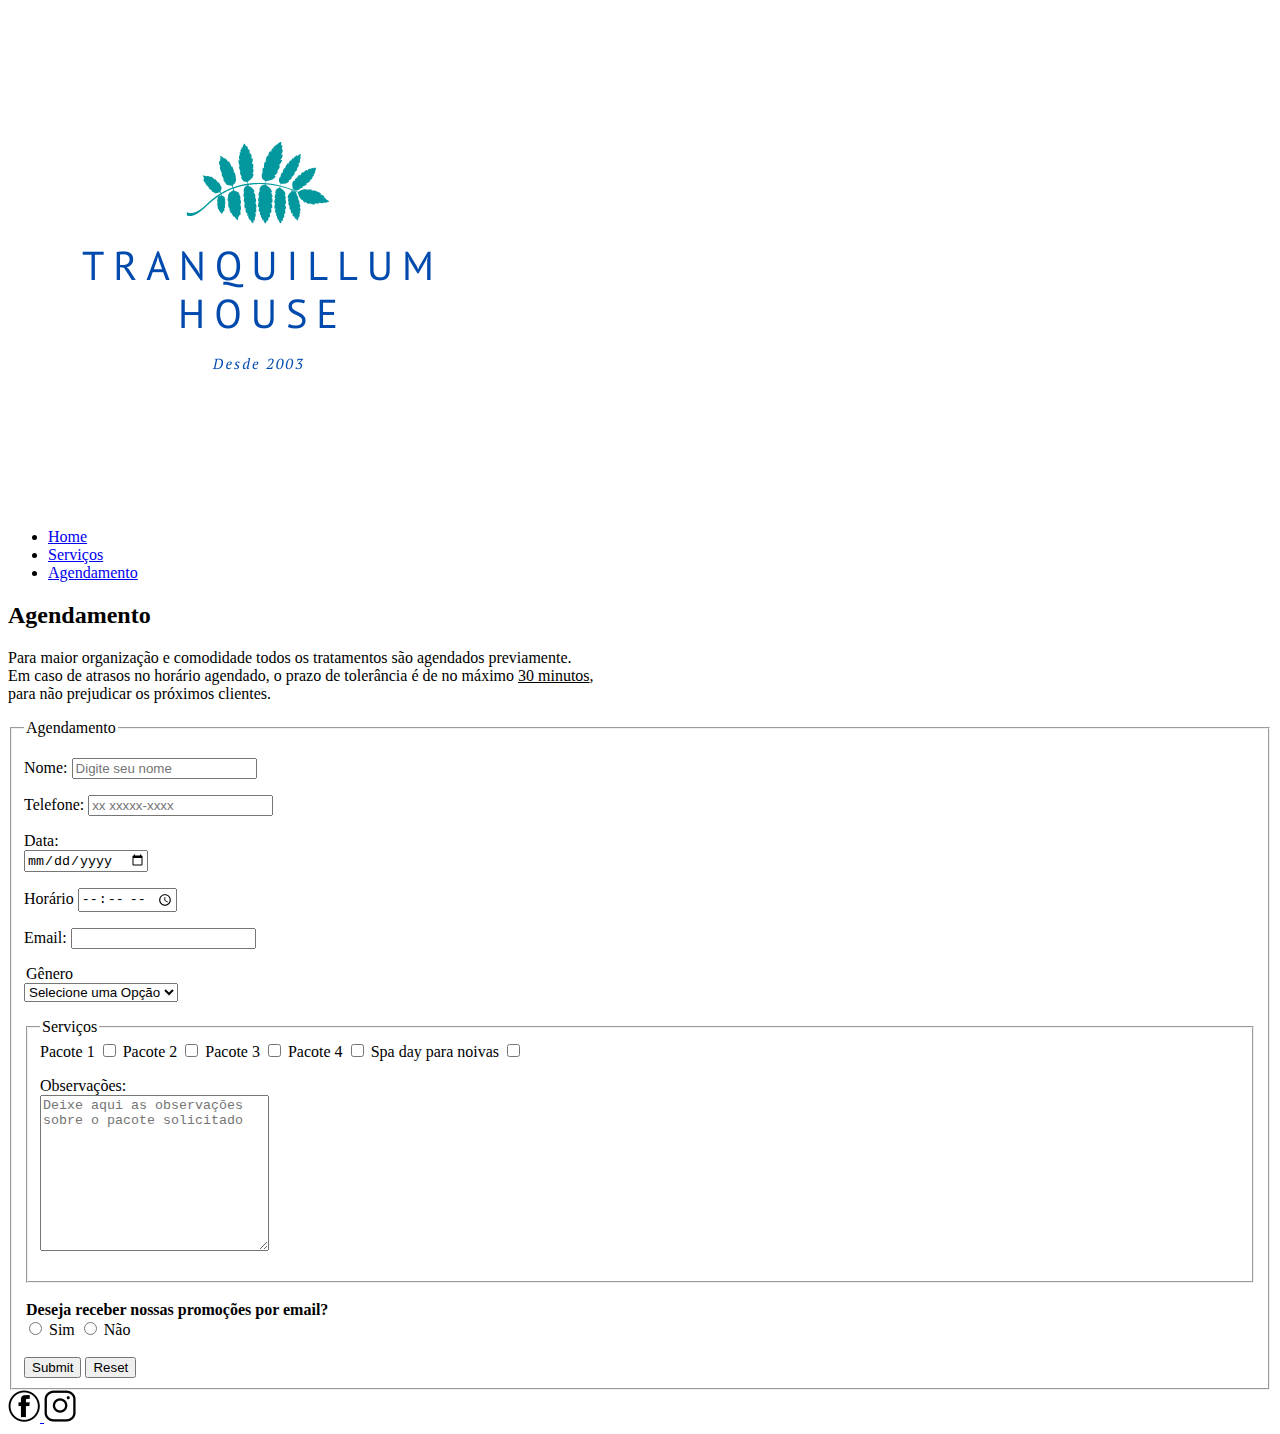
==== agendamento.html @ 36f94be0 "primeiro commit" ====
<!DOCTYPE html>
<html lang="pt-br">

<head>
    <meta charset="UTF-8">
    <meta http-equiv="X-UA-Compatible" content="IE=edge">
    <meta name="viewport" content="width=device-width, initial-scale=1.0">
    <title>Tranquillum House</title>
</head>

<body>
    <header>
        <img src="img/Azul Lótus Massagem Logotipo (1).png" alt="">
        <nav>
            <ul>
                <li> <a href="index.html">Home</a></li>
                <li><a href="servicos.html">Serviços</a></li>
                <li><a href="agendamento.html">Agendamento</a></li>
            </ul>
        </nav>
    </header>
    <section>
        <h2>Agendamento</h2>
        <p>
            Para maior organização e comodidade todos os tratamentos são agendados
            previamente.
            <br>
            Em caso de atrasos no horário agendado, o prazo de tolerância é de no
            máximo <u>30 minutos</u>,<br> para não prejudicar os próximos clientes.

        </p>
    </section>
    <!-- Formulario de agendamento -->
    <form>
        <fieldset>
            <legend>Agendamento</legend>
            <p>
                <label for="nome">
                    Nome:
                </label>
                <input type="text" id="name" placeholder="Digite seu nome">
            </p>
            <p>
                <label for="telefone">
                    Telefone:
                </label>
                <input type="number" id="telefone" placeholder="xx xxxxx-xxxx">
            </p>
            <p>
                <label for="data">
                    Data:
                </label>
                <br>
                <input type="date" id="dataNascimento">
            </p>
            <p>
                <label for="hora">
                    Horário
                </label>
                <input type="time">
            </p>
            <p>
                <label for="email">
                    Email:
                </label>
                <input type="email">
            </p>
            <p>
                <legend>Gênero</legend>
                <select name="estadoCivil">
                    <option selected disabled value="">Selecione uma Opção</option>
                    <option id="f" name="f" value="feminino">Feminino</option>
                    <option id="m" name="m" value="masculino">Masculino</option>
                    <option id="outro" name="outro" value="outro">Outro</option>
                    <option id="naoInf" name="naoInfo" value="naoInformado">Prefiro não informar</option>
                </select>
            </p>
            <fieldset>
                <legend>Serviços</legend>
                <label for="pacote1">
                    Pacote 1
                </label>
                <input type="checkbox" id="pacote1">
                <label for="pacote2">
                    Pacote 2
                </label>
                <input type="checkbox" id="pacote2">

                <label for="pacote3">
                    Pacote 3
                </label>
                <input type="checkbox" id="pacote3">
                <label for="pacote4">
                    Pacote 4
                </label>
                <input type="checkbox" id="pacote4">

                <label for="pacote5">
                    Spa day para noivas
                </label>
                <input type="checkbox" id="pacote5">
                <p>
                    <label for="msg">
                        Observações:
                    </label>
                    <br>
                    <textarea name="msg" id="msg" cols="26" rows="10"
                        placeholder="Deixe aqui as observações sobre o pacote solicitado  "></textarea>
                </p>
            </fieldset>
            <br>
            <legend><b>Deseja receber nossas promoções por email?</b></legend>
            <input type="radio" name="opcoes" id="sim" value="sim"> Sim
            <input type="radio" name="opcoes" id="nao" value="nao"> Não

            <br>
            <br>
            <input type="submit">
            <input type="reset">
        </fieldset>
    </form>
    <!-- Aqui sao os icones das redes sociais  -->
    <footer>
        <a href="#">
            <img src="img/fb_icon-icons.com_65434 (1).png" alt="">
        </a>
        <a href="#">
            <img src="img/instagram_f_icon-icons.com_65485 (1).png" alt="">
        </a>
    </footer>
</body>

</html>
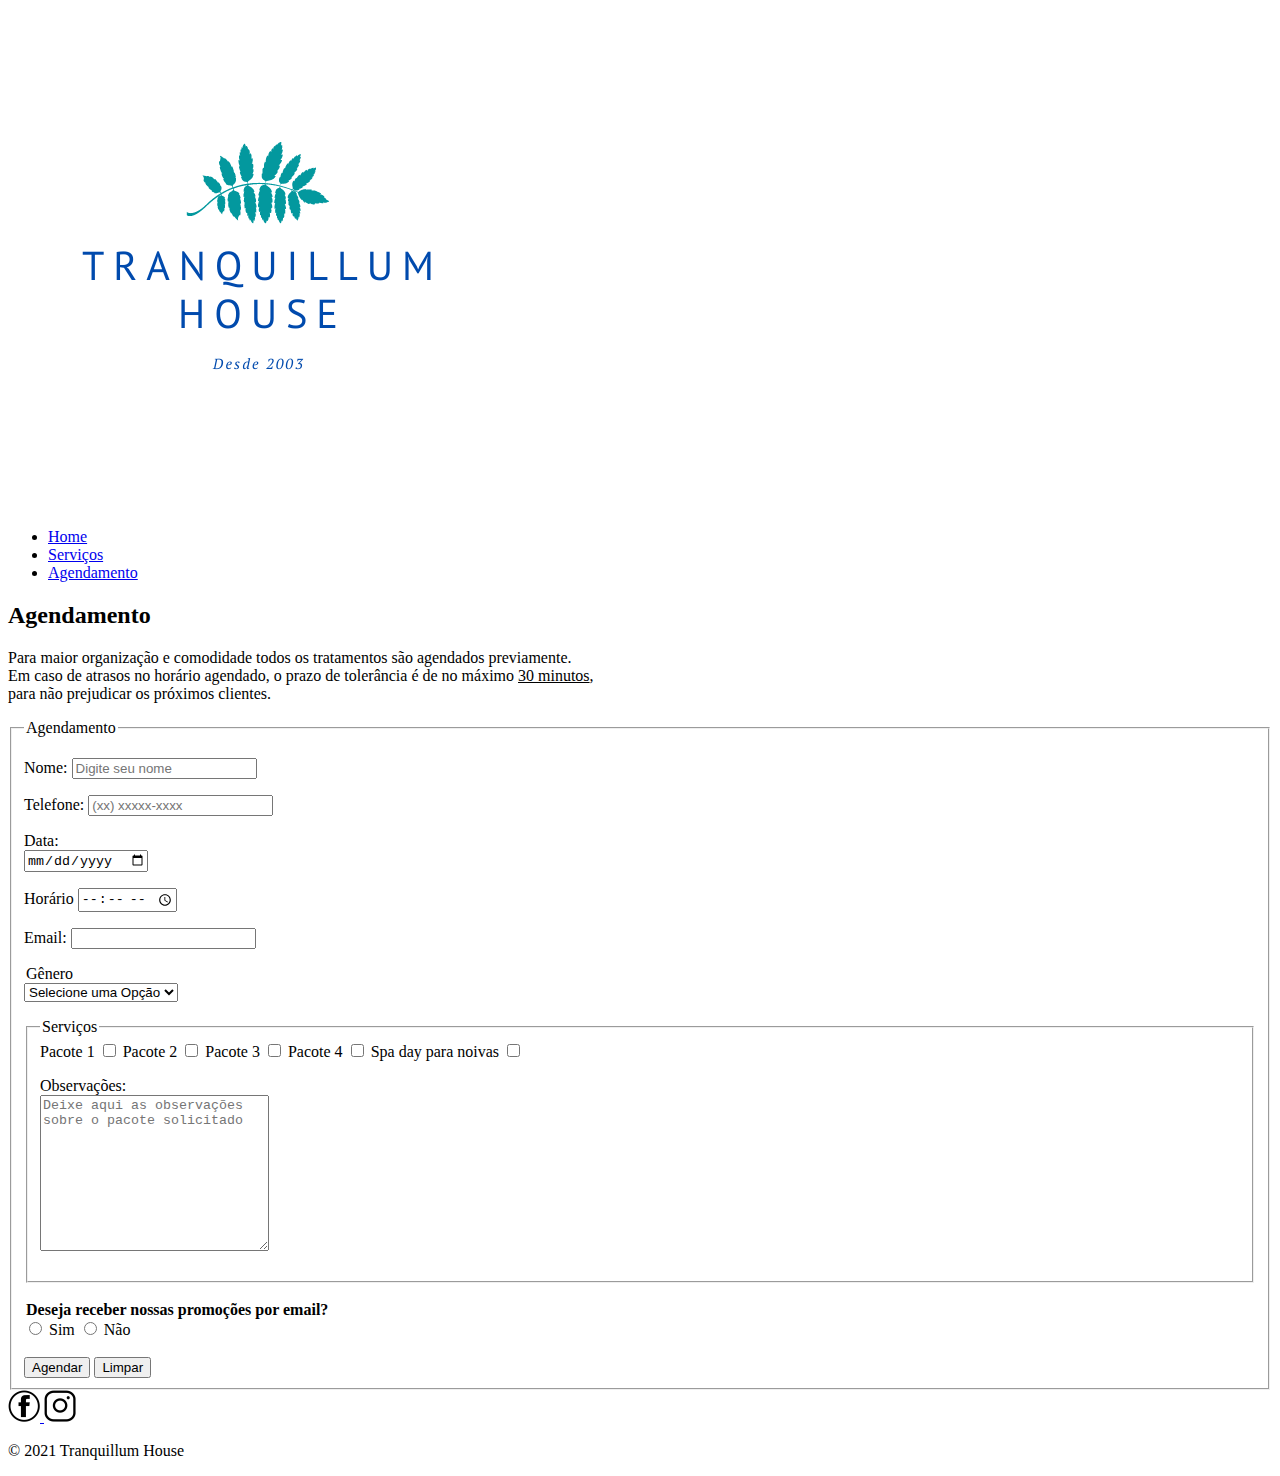
==== commit d99d029c: "Adicao de comentarios" ====
--- a/agendamento.html
+++ b/agendamento.html
@@ -10,8 +10,10 @@
 
 <body>
     <header>
-        <img src="img/Azul Lótus Massagem Logotipo (1).png" alt="">
+        <!-- Logo -->
+        <img src="img/Azul Lótus Massagem Logotipo (1).png" alt="logo">
         <nav>
+            <!-- aqui esta o menu de navegacao -->
             <ul>
                 <li> <a href="index.html">Home</a></li>
                 <li><a href="servicos.html">Serviços</a></li>
@@ -35,30 +37,35 @@
         <fieldset>
             <legend>Agendamento</legend>
             <p>
+                <!-- Caixa para o nome -->
                 <label for="nome">
                     Nome:
                 </label>
                 <input type="text" id="name" placeholder="Digite seu nome">
             </p>
             <p>
+                <!-- Caixa para o telefone -->
                 <label for="telefone">
                     Telefone:
                 </label>
-                <input type="number" id="telefone" placeholder="xx xxxxx-xxxx">
+                <input type="number" id="telefone" placeholder="(xx) xxxxx-xxxx">
             </p>
             <p>
+                <!-- Caixa para a data  -->
                 <label for="data">
                     Data:
                 </label>
                 <br>
                 <input type="date" id="dataNascimento">
             </p>
+            <!-- Caixa para o horario -->
             <p>
                 <label for="hora">
                     Horário
                 </label>
                 <input type="time">
             </p>
+            <!-- Caixa para o email -->
             <p>
                 <label for="email">
                     Email:
@@ -66,16 +73,18 @@
                 <input type="email">
             </p>
             <p>
+                <!-- Select para escolher o genero -->
                 <legend>Gênero</legend>
-                <select name="estadoCivil">
+                <select name="genero">
                     <option selected disabled value="">Selecione uma Opção</option>
-                    <option id="f" name="f" value="feminino">Feminino</option>
-                    <option id="m" name="m" value="masculino">Masculino</option>
-                    <option id="outro" name="outro" value="outro">Outro</option>
-                    <option id="naoInf" name="naoInfo" value="naoInformado">Prefiro não informar</option>
+                    <option id="f" name="genero" value="feminino">Feminino</option>
+                    <option id="m" name="genero" value="masculino">Masculino</option>
+                    <option id="outro" name="genero" value="outro">Outro</option>
+                    <option id="naoInf" name="genero" value="naoInformado">Prefiro não informar</option>
                 </select>
             </p>
             <fieldset>
+                <!-- Checkbox para escolher o pacote -->
                 <legend>Serviços</legend>
                 <label for="pacote1">
                     Pacote 1
@@ -104,29 +113,32 @@
                         Observações:
                     </label>
                     <br>
+                    <!-- Observacao -->
                     <textarea name="msg" id="msg" cols="26" rows="10"
                         placeholder="Deixe aqui as observações sobre o pacote solicitado  "></textarea>
                 </p>
             </fieldset>
             <br>
+            <!-- Autorização de envio promocionais -->
             <legend><b>Deseja receber nossas promoções por email?</b></legend>
             <input type="radio" name="opcoes" id="sim" value="sim"> Sim
             <input type="radio" name="opcoes" id="nao" value="nao"> Não
-
+            <!-- Botoes de limpar e agendar -->
             <br>
             <br>
-            <input type="submit">
-            <input type="reset">
+            <input type="submit" value="Agendar">
+            <input type="reset" value="Limpar">
         </fieldset>
     </form>
     <!-- Aqui sao os icones das redes sociais  -->
     <footer>
         <a href="#">
-            <img src="img/fb_icon-icons.com_65434 (1).png" alt="">
+            <img src="img/fb_icon-icons.com_65434 (1).png" alt="icone do facebook">
         </a>
         <a href="#">
-            <img src="img/instagram_f_icon-icons.com_65485 (1).png" alt="">
+            <img src="img/instagram_f_icon-icons.com_65485 (1).png" alt="icone do instagram">
         </a>
+        <p>&copy 2021 Tranquillum House</p>
     </footer>
 </body>
 
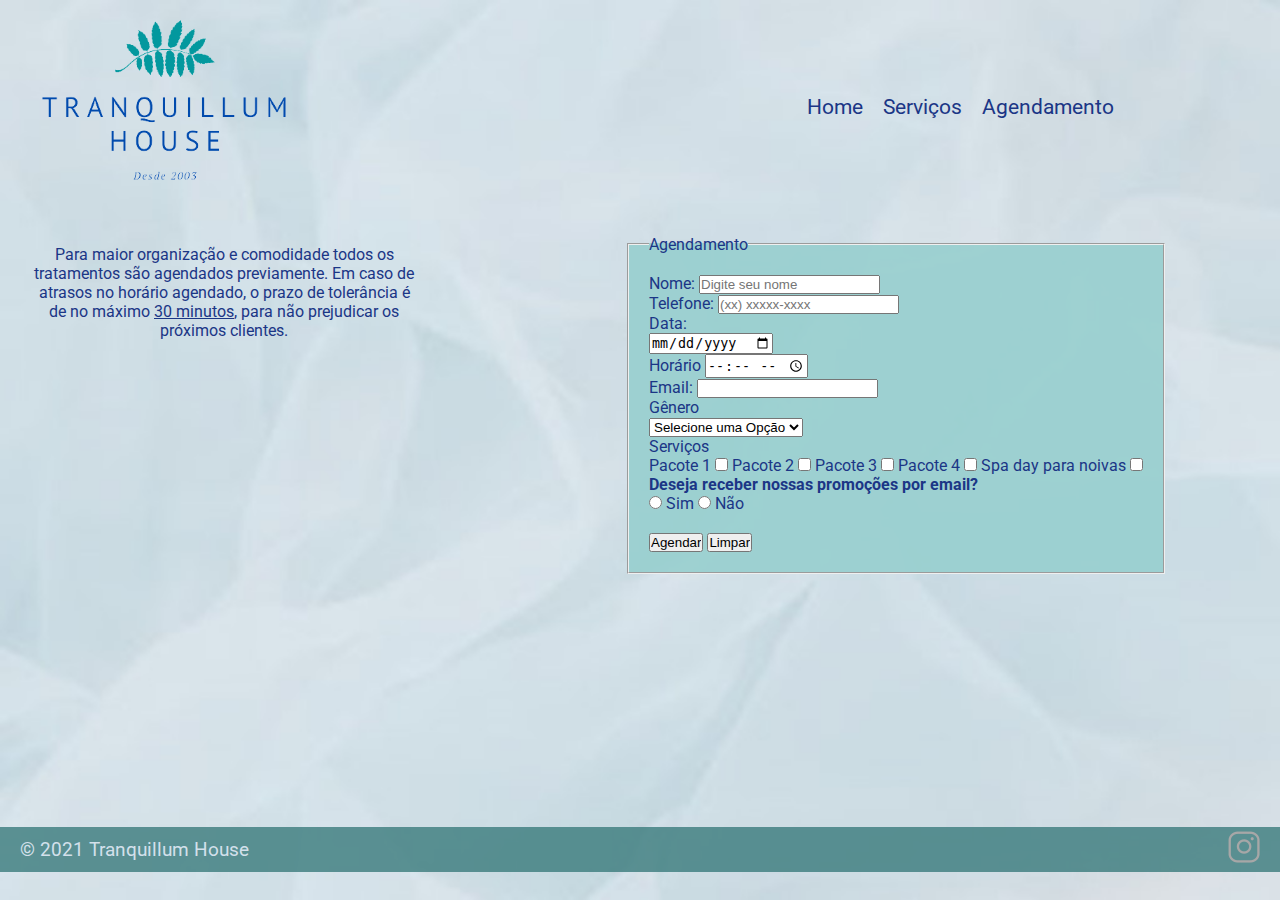
==== commit b2cdb6e7: "Estilização e responsividade das pags serviços e agendamento" ====
--- a/agendamento.html
+++ b/agendamento.html
@@ -5,140 +5,139 @@
     <meta charset="UTF-8">
     <meta http-equiv="X-UA-Compatible" content="IE=edge">
     <meta name="viewport" content="width=device-width, initial-scale=1.0">
+    <link rel="stylesheet" href="css/style2.css">
     <title>Tranquillum House</title>
 </head>
 
 <body>
-    <header>
-        <!-- Logo -->
-        <img src="img/Azul Lótus Massagem Logotipo (1).png" alt="logo">
+    <div class="header-nav">
+        <header>
+            <!-- logo -->
+            <img src="img/300px-removebg-preview.png" alt="logo">
+        </header>
         <nav>
-            <!-- aqui esta o menu de navegacao -->
+            <!-- Aqui é o menu de navegação -->
             <ul>
                 <li> <a href="index.html">Home</a></li>
                 <li><a href="servicos.html">Serviços</a></li>
                 <li><a href="agendamento.html">Agendamento</a></li>
             </ul>
         </nav>
-    </header>
-    <section>
-        <h2>Agendamento</h2>
-        <p>
-            Para maior organização e comodidade todos os tratamentos são agendados
-            previamente.
-            <br>
-            Em caso de atrasos no horário agendado, o prazo de tolerância é de no
-            máximo <u>30 minutos</u>,<br> para não prejudicar os próximos clientes.
+    </div>
+            <main class="main">
+                <section class="item">
+                    <p>
+                        Para maior organização e comodidade todos os tratamentos são agendados
+                        previamente. 
+                        Em caso de atrasos no horário agendado, o prazo de tolerância é de  no
+                        máximo <u>30 minutos</u>, para não prejudicar os próximos clientes.
+                    </p>
+                </section>
+                <!-- Formulario de agendamento -->
+                <div class="item2">
+                    <form>
+                    <fieldset>
+                        <legend>Agendamento</legend>
+                        <div class="input">
+                            <!-- Caixa para o nome -->
+                            <label for="nome">
+                                Nome:
+                            </label>
+                            <input type="text" id="name" placeholder="Digite seu nome">
+                        </div>
+                        <div class="input">
+                            <!-- Caixa para o telefone -->
+                            <label for="telefone">
+                                Telefone:
+                            </label>
+                            <input type="number" id="telefone" placeholder="(xx) xxxxx-xxxx">
+                        </div>
+                        <div class="input">
+                            <!-- Caixa para a data  -->
+                            <label for="data">
+                                Data:
+                            </label>
+                            <br>
+                            <input type="date" id="dataNascimento">
+                        </div>
+                        <!-- Caixa para o horario -->
+                        <div class="input">
+                            <label for="hora">
+                                Horário
+                            </label>
+                            <input type="time">
+                        </div>
+                        <!-- Caixa para o email -->
+                        <div class="input">
+                            <label for="email">
+                                Email:
+                            </label>
+                            <input type="email">
+                        </div>
+                        <div class="input">
+                            <!-- Select para escolher o genero -->
+                            <legend>Gênero</legend>
+                            <select name="genero">
+                                <option selected disabled value="">Selecione uma Opção</option>
+                                <option id="f" name="genero" value="feminino">Feminino</option>
+                                <option id="m" name="genero" value="masculino">Masculino</option>
+                                <option id="outro" name="genero" value="outro">Outro</option>
+                                <option id="naoInf" name="genero" value="naoInformado">Prefiro não informar</option>
+                            </select>
+                        </div>
+            
+                            <!-- Checkbox para escolher o pacote -->
+                            <legend>Serviços</legend>
+                            <label for="pacote1">
+                                Pacote 1
+                            </label>
+                            <input type="checkbox" id="pacote1">
+                            <label for="pacote2">
+                                Pacote 2
+                            </label>
+                            <input type="checkbox" id="pacote2">
+                            <label for="pacote3">
+                                Pacote 3
+                            </label>
+                            <input type="checkbox" id="pacote3">
+                            <label for="pacote4">
+                                Pacote 4
+                            </label>
+                            <input type="checkbox" id="pacote4">
+                            <label for="pacote5">
+                                Spa day para noivas
+                            </label>
+                            <input type="checkbox" id="pacote5">
+                           <!-- <div class="input">
+                                <label for="msg">
+                                    Observações:
+                                </label>
+                                <br> 
+                                Observacao
+                                 <textarea name="msg" id="msg" cols="26" rows="10"
+                                    placeholder="Deixe aqui as observações sobre o pacote solicitado  "></textarea>
+                            </div> -->
+           
+                        <!-- Autorização de envio promocionais -->
+                        <legend><b>Deseja receber nossas promoções por email?</b></legend>
+                        <input type="radio" name="opcoes" id="sim" value="sim"> Sim
+                        <input type="radio" name="opcoes" id="nao" value="nao"> Não
+                        <!-- Botoes de limpar e agendar -->
+                        <br>
+                        <br>
+                        <input type="submit" value="Agendar">
+                        <input type="reset" value="Limpar">
+                    </fieldset>
+                    </form>
+                </div>
+            </main>
+    <!-- Aqui sao os icones das redes sociais  -->
+    <footer class="footer">
+        <p>&copy 2021 Tranquillum House</p>
+        <a class="icone" href="#">
+            <img src="img/instagram.png" alt="">
+        </a>
 
-        </p>
-    </section>
-    <!-- Formulario de agendamento -->
-    <form>
-        <fieldset>
-            <legend>Agendamento</legend>
-            <p>
-                <!-- Caixa para o nome -->
-                <label for="nome">
-                    Nome:
-                </label>
-                <input type="text" id="name" placeholder="Digite seu nome">
-            </p>
-            <p>
-                <!-- Caixa para o telefone -->
-                <label for="telefone">
-                    Telefone:
-                </label>
-                <input type="number" id="telefone" placeholder="(xx) xxxxx-xxxx">
-            </p>
-            <p>
-                <!-- Caixa para a data  -->
-                <label for="data">
-                    Data:
-                </label>
-                <br>
-                <input type="date" id="dataNascimento">
-            </p>
-            <!-- Caixa para o horario -->
-            <p>
-                <label for="hora">
-                    Horário
-                </label>
-                <input type="time">
-            </p>
-            <!-- Caixa para o email -->
-            <p>
-                <label for="email">
-                    Email:
-                </label>
-                <input type="email">
-            </p>
-            <p>
-                <!-- Select para escolher o genero -->
-                <legend>Gênero</legend>
-                <select name="genero">
-                    <option selected disabled value="">Selecione uma Opção</option>
-                    <option id="f" name="genero" value="feminino">Feminino</option>
-                    <option id="m" name="genero" value="masculino">Masculino</option>
-                    <option id="outro" name="genero" value="outro">Outro</option>
-                    <option id="naoInf" name="genero" value="naoInformado">Prefiro não informar</option>
-                </select>
-            </p>
-            <fieldset>
-                <!-- Checkbox para escolher o pacote -->
-                <legend>Serviços</legend>
-                <label for="pacote1">
-                    Pacote 1
-                </label>
-                <input type="checkbox" id="pacote1">
-                <label for="pacote2">
-                    Pacote 2
-                </label>
-                <input type="checkbox" id="pacote2">
-
-                <label for="pacote3">
-                    Pacote 3
-                </label>
-                <input type="checkbox" id="pacote3">
-                <label for="pacote4">
-                    Pacote 4
-                </label>
-                <input type="checkbox" id="pacote4">
-
-                <label for="pacote5">
-                    Spa day para noivas
-                </label>
-                <input type="checkbox" id="pacote5">
-                <p>
-                    <label for="msg">
-                        Observações:
-                    </label>
-                    <br>
-                    <!-- Observacao -->
-                    <textarea name="msg" id="msg" cols="26" rows="10"
-                        placeholder="Deixe aqui as observações sobre o pacote solicitado  "></textarea>
-                </p>
-            </fieldset>
-            <br>
-            <!-- Autorização de envio promocionais -->
-            <legend><b>Deseja receber nossas promoções por email?</b></legend>
-            <input type="radio" name="opcoes" id="sim" value="sim"> Sim
-            <input type="radio" name="opcoes" id="nao" value="nao"> Não
-            <!-- Botoes de limpar e agendar -->
-            <br>
-            <br>
-            <input type="submit" value="Agendar">
-            <input type="reset" value="Limpar">
-        </fieldset>
-    </form>
-    <!-- Aqui sao os icones das redes sociais  -->
-    <footer>
-        <a href="#">
-            <img src="img/fb_icon-icons.com_65434 (1).png" alt="icone do facebook">
-        </a>
-        <a href="#">
-            <img src="img/instagram_f_icon-icons.com_65485 (1).png" alt="icone do instagram">
-        </a>
-        <p>&copy 2021 Tranquillum House</p>
     </footer>
 </body>
 
--- a/css/style2.css
+++ b/css/style2.css
@@ -0,0 +1,168 @@
+@import url('https://fonts.googleapis.com/css2?family=Roboto:wght@100;300&display=swap');
+*{
+    box-sizing: border-box;
+    margin: 0;
+    padding: 0;
+}
+
+body{
+    width: 100%;
+    height: 100vh;
+    background-image: url("../img/texturas/Slide5.JPG");
+    background-size: cover;
+    font-family: 'Roboto', sans-serif;
+    
+}
+.header-nav{
+    display: flex;
+    justify-content: space-between;
+   
+    
+}
+header{
+    width: 50%;
+
+}
+header img{
+    width: 280px;
+    margin-left: 25px;
+}
+nav{
+    display: flex;
+    justify-content: space-evenly;
+    align-items: center;
+    width: 50%;
+   
+}
+nav ul {
+    display: flex;
+    list-style: none;
+}
+nav ul li {
+    margin: 10px;
+}
+nav ul a{
+    text-decoration: none;
+    font-size: 1.3rem;
+    color: #1b3686;
+    transition: 300ms;
+}
+nav ul li a:hover{
+    color:#022450 ;
+    font-weight: bold
+}
+main{
+    display: flex;
+    justify-content: center;
+}
+.grid-container {
+    display: grid;
+    grid-template-columns: 50vh 50vh;
+    grid-template-rows: 40vh 40vh;
+    padding: 10px;
+    margin-bottom: 25px;
+    grid-gap: 2rem;
+}
+.grid-item {
+    background-color: rgba(253, 239, 239, 0.8);
+    box-shadow: 5px 5px 5px  rgb(179, 179, 171);
+    border-radius: 2%;
+    padding: 20px;
+    text-align: center;
+    transition: 300ms;
+    color: #1b3686;
+  }
+
+  .grid-item:hover{
+    background-color: rgba(131, 156, 156, 0.8);
+    box-shadow: 5px 5px 5px  rgb(155, 155, 149);
+  }
+
+.grid-item ul {
+    list-style: none;
+}
+.main{
+    display: flex;
+    justify-content: space-between;
+    height: 68vh;
+    color: #1b3686;
+   
+}
+.item{
+    display: flex;
+    flex-direction: column;
+    align-items: center;
+    padding: 30px;
+    width: 35%;
+    text-align: center;
+}
+.item2{
+    display: flex;
+    justify-content: center;
+    padding: 20px;
+    width: 60%;
+}
+
+fieldset{
+    padding: 20px;
+    background-color: rgba(151, 206, 206, 0.9);
+}
+footer{
+    height: 5vh;
+    display: flex;
+    justify-content: space-between;
+    align-items: center;
+    padding: 20px;
+    background-color: rgba(58, 122, 124, 0.8);
+    font-size: 1.2rem;
+    color: rgb(211, 224, 235);
+}
+
+@media only screen and (max-width: 768px){
+    header img{
+        width: 140px;
+        margin-left: 12px;
+    }
+    nav ul li a{
+        font-size: 0.8rem;
+        
+    }
+    nav ul li:first-child{
+        margin-left: 35px;
+    }
+    .grid-container {
+        display: grid;
+        grid-template-columns: 52vh ;
+        grid-template-rows:  48vh;
+        margin-left: 35px;
+        margin-bottom: 25px;
+    }
+    .main{
+        display: flex;
+        flex-direction: column;
+       
+        color: #1b3686; 
+    }
+    .item{
+        margin-top: -20px;
+        width: 100%;
+        height: 15vh;
+        text-align: justify;
+        font-size: 0.5rem;
+    }
+    .item2{
+        width: 100%;
+         height: 63vh;
+        font-size: 0.8rem;
+        margin-top: -100px;
+        
+    }
+    form{
+       
+    }
+  
+    footer{
+        font-size: 0.8rem;
+       
+    }
+}
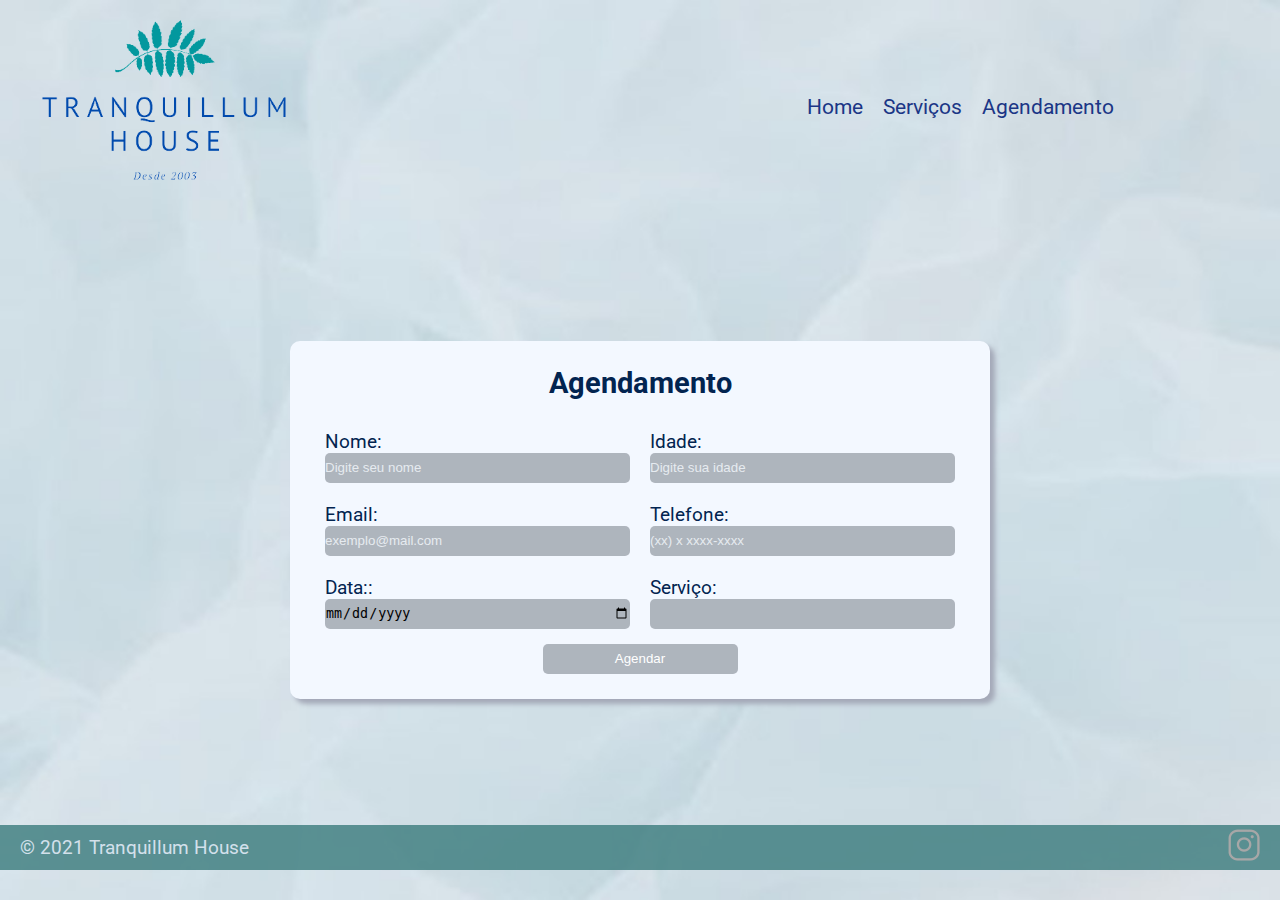
==== commit 56959241: "Páginas de serviços e agendamento finalizadas" ====
--- a/agendamento.html
+++ b/agendamento.html
@@ -1,12 +1,13 @@
 <!DOCTYPE html>
-<html lang="pt-br">
+<html lang="en">
 
 <head>
     <meta charset="UTF-8">
     <meta http-equiv="X-UA-Compatible" content="IE=edge">
     <meta name="viewport" content="width=device-width, initial-scale=1.0">
+    <link rel="shortcut icon" href="img/favicon.ico" />
     <link rel="stylesheet" href="css/style2.css">
-    <title>Tranquillum House</title>
+    <title>Document</title>
 </head>
 
 <body>
@@ -24,121 +25,67 @@
             </ul>
         </nav>
     </div>
-            <main class="main">
-                <section class="item">
-                    <p>
-                        Para maior organização e comodidade todos os tratamentos são agendados
-                        previamente. 
-                        Em caso de atrasos no horário agendado, o prazo de tolerância é de  no
-                        máximo <u>30 minutos</u>, para não prejudicar os próximos clientes.
-                    </p>
-                </section>
-                <!-- Formulario de agendamento -->
-                <div class="item2">
-                    <form>
-                    <fieldset>
-                        <legend>Agendamento</legend>
-                        <div class="input">
-                            <!-- Caixa para o nome -->
-                            <label for="nome">
-                                Nome:
-                            </label>
-                            <input type="text" id="name" placeholder="Digite seu nome">
-                        </div>
-                        <div class="input">
-                            <!-- Caixa para o telefone -->
-                            <label for="telefone">
-                                Telefone:
-                            </label>
-                            <input type="number" id="telefone" placeholder="(xx) xxxxx-xxxx">
-                        </div>
-                        <div class="input">
-                            <!-- Caixa para a data  -->
-                            <label for="data">
-                                Data:
-                            </label>
-                            <br>
-                            <input type="date" id="dataNascimento">
-                        </div>
-                        <!-- Caixa para o horario -->
-                        <div class="input">
-                            <label for="hora">
-                                Horário
-                            </label>
-                            <input type="time">
-                        </div>
-                        <!-- Caixa para o email -->
-                        <div class="input">
-                            <label for="email">
-                                Email:
-                            </label>
-                            <input type="email">
-                        </div>
-                        <div class="input">
-                            <!-- Select para escolher o genero -->
-                            <legend>Gênero</legend>
-                            <select name="genero">
-                                <option selected disabled value="">Selecione uma Opção</option>
-                                <option id="f" name="genero" value="feminino">Feminino</option>
-                                <option id="m" name="genero" value="masculino">Masculino</option>
-                                <option id="outro" name="genero" value="outro">Outro</option>
-                                <option id="naoInf" name="genero" value="naoInformado">Prefiro não informar</option>
-                            </select>
-                        </div>
-            
-                            <!-- Checkbox para escolher o pacote -->
-                            <legend>Serviços</legend>
-                            <label for="pacote1">
-                                Pacote 1
-                            </label>
-                            <input type="checkbox" id="pacote1">
-                            <label for="pacote2">
-                                Pacote 2
-                            </label>
-                            <input type="checkbox" id="pacote2">
-                            <label for="pacote3">
-                                Pacote 3
-                            </label>
-                            <input type="checkbox" id="pacote3">
-                            <label for="pacote4">
-                                Pacote 4
-                            </label>
-                            <input type="checkbox" id="pacote4">
-                            <label for="pacote5">
-                                Spa day para noivas
-                            </label>
-                            <input type="checkbox" id="pacote5">
-                           <!-- <div class="input">
-                                <label for="msg">
-                                    Observações:
-                                </label>
-                                <br> 
-                                Observacao
-                                 <textarea name="msg" id="msg" cols="26" rows="10"
-                                    placeholder="Deixe aqui as observações sobre o pacote solicitado  "></textarea>
-                            </div> -->
-           
-                        <!-- Autorização de envio promocionais -->
-                        <legend><b>Deseja receber nossas promoções por email?</b></legend>
-                        <input type="radio" name="opcoes" id="sim" value="sim"> Sim
-                        <input type="radio" name="opcoes" id="nao" value="nao"> Não
-                        <!-- Botoes de limpar e agendar -->
-                        <br>
-                        <br>
-                        <input type="submit" value="Agendar">
-                        <input type="reset" value="Limpar">
-                    </fieldset>
-                    </form>
+    <main class="alinhamento">
+        <div class="container">
+            <div class="title">
+                <h2>Agendamento</h2>
+            </div>
+            <!-- Formulario -->
+            <form action="#">
+                <div class="container-input">
+                    <div class="input">
+                        <!-- caixa do nome -->
+                        <label for="nome" class="titulo-input">
+                            Nome:
+                        </label>
+                        <input type="text" id="nome" name="nome" placeholder="Digite seu nome" required>
+                    </div>
+                    <!-- caixa da idade -->
+                    <div class="input">
+                        <label for="idade" class="titulo-input">
+                            Idade:
+                        </label>
+                        <input type="number" id="idade" name="idade" placeholder="Digite sua idade" required>
+                    </div>
+                    <!-- caixa do email -->
+                    <div class="input">
+                        <label for="email" class="titulo-input">
+                            Email:
+                        </label>
+                        <input type="email" id="email" name="email" placeholder="exemplo@mail.com" required>
+                    </div>
+                    <!-- caixa do telefone -->
+                    <div class="input">
+                        <label for="tel" class="titulo-input">
+                            Telefone:
+                        </label>
+                        <input type="tel" id="tel" name="tel" placeholder="(xx) x xxxx-xxxx" required>
+                    </div>
+                    <!-- caixa da data -->
+                    <div class="input">
+                        <label for="data" class="titulo-input">
+                            Data::
+                        </label>
+                        <input type="date" id="data" name="data" required>
+                    </div>
+                    <!-- caixa do serviços -->
+                    <div class="input">
+                        <label for="servico" class="titulo-input">Serviço:</label>
+                        <input type="text" id="servico" name="servico">
+                    </div>
                 </div>
-            </main>
-    <!-- Aqui sao os icones das redes sociais  -->
-    <footer class="footer">
+                <div class="button">
+                    <input type="submit" value="Agendar">
+                </div>
+            </form>
+        </div>
+    </main>
+     <!-- Aqui sao os icones das redes sociais  -->
+     <footer class="footer">
         <p>&copy 2021 Tranquillum House</p>
         <a class="icone" href="#">
             <img src="img/instagram.png" alt="">
         </a>
-
     </footer>
 </body>
-
 </html>--- a/css/style2.css
+++ b/css/style2.css
@@ -13,12 +13,14 @@
     font-family: 'Roboto', sans-serif;
     
 }
+/* navegação e header */
 .header-nav{
     display: flex;
     justify-content: space-between;
    
     
 }
+/* logo */
 header{
     width: 50%;
 
@@ -34,6 +36,7 @@
     width: 50%;
    
 }
+/* navegação */
 nav ul {
     display: flex;
     list-style: none;
@@ -51,10 +54,12 @@
     color:#022450 ;
     font-weight: bold
 }
+/* alinhamento  da page de serviços */
 main{
     display: flex;
     justify-content: center;
 }
+/* grid com os pacotes da page de serviços */
 .grid-container {
     display: grid;
     grid-template-columns: 50vh 50vh;
@@ -81,32 +86,75 @@
 .grid-item ul {
     list-style: none;
 }
-.main{
-    display: flex;
+/* Alinhamento da page de agendamento */
+.alinhamento{
+    display: flex;
+    height: 67.8vh;
+    justify-content: center;
+    align-items: center;
+    padding: 15px;
+}
+.container{
+    max-width: 700px;
+    width: 100%;
+    background: #f3f8ff;
+    padding: 25px 25px;
+    border-radius: 10px;
+    box-shadow: 5px 5px 5px #a4a9b8;
+}
+.title{
+    font-size: 1.2rem;
+    text-align: center;
+    margin-bottom: 20px;
+    color: #022450;
+}
+/* Formulario da page de agendamento */
+form .container-input{
+    display: flex;
+    flex-wrap: wrap;
     justify-content: space-between;
-    height: 68vh;
-    color: #1b3686;
-   
-}
-.item{
-    display: flex;
-    flex-direction: column;
-    align-items: center;
-    padding: 30px;
-    width: 35%;
-    text-align: center;
-}
-.item2{
-    display: flex;
+}
+form .container-input .input {
+width: 50%;
+padding: 10px;
+}
+
+label{
+color: #022450;
+font-size: 1.2rem;
+}
+
+.input input {
+height: 30px;
+width: 100%;
+outline: none;
+border: none;
+border-radius: 5px;
+background-color: #6b737c81;
+
+}
+
+form .button{
+    display: flex;
+    align-items: center;
     justify-content: center;
-    padding: 20px;
-    width: 60%;
-}
-
-fieldset{
-    padding: 20px;
-    background-color: rgba(151, 206, 206, 0.9);
-}
+    margin-top: 5px;
+    height: 30px;
+}
+form .button input{
+    width: 30%;
+    height: 100%;
+    border-radius: 5px;
+    background-color: #6b737c81;
+    color: #ffffff;
+    border: none;
+}
+
+input::placeholder{
+    color: rgb(230, 235, 240);
+}
+
+/* footer da page de agendamento e serviços */
 footer{
     height: 5vh;
     display: flex;
@@ -118,51 +166,66 @@
     color: rgb(211, 224, 235);
 }
 
+
 @media only screen and (max-width: 768px){
+    .header-nav{
+        flex-direction: column;
+        justify-content: center;
+        align-items: center;
+    }
     header img{
-        width: 140px;
-        margin-left: 12px;
+        width: 40%;
+        margin-left: 10px;
+    }
+    header {
+        display: flex;
+        align-items: center;
+        justify-content: center;
+        width: 100%;
+    }
+    nav{
+        width: 100%;
     }
     nav ul li a{
+        font-size: 100%;
+        
+    }
+    nav ul li {
+        margin: 5px;
+    }
+    /* pagina de agendamento */
+    .alinhamento{
+      height: 100vh;  
+    }
+    
+    .title{
+        font-size: 0.9rem;
+    }
+    label{
         font-size: 0.8rem;
-        
-    }
-    nav ul li:first-child{
-        margin-left: 35px;
-    }
+    }
+    .input input{
+        height: 20px;
+    }
+    form .button{
+        height: 25px;
+    }
+    /* pagina de serviços */
     .grid-container {
         display: grid;
-        grid-template-columns: 52vh ;
-        grid-template-rows:  48vh;
-        margin-left: 35px;
+        grid-template-columns: 50vh ;
+        grid-template-rows: 55vh 55vh 55vh 55vh ;
+        margin-top: 20px;
         margin-bottom: 25px;
     }
     .main{
         display: flex;
         flex-direction: column;
-       
+        height: 100vh; 
         color: #1b3686; 
     }
-    .item{
-        margin-top: -20px;
-        width: 100%;
-        height: 15vh;
-        text-align: justify;
-        font-size: 0.5rem;
-    }
-    .item2{
-        width: 100%;
-         height: 63vh;
-        font-size: 0.8rem;
-        margin-top: -100px;
-        
-    }
-    form{
-       
-    }
-  
     footer{
         font-size: 0.8rem;
-       
-    }
-}
+     
+    }
+}
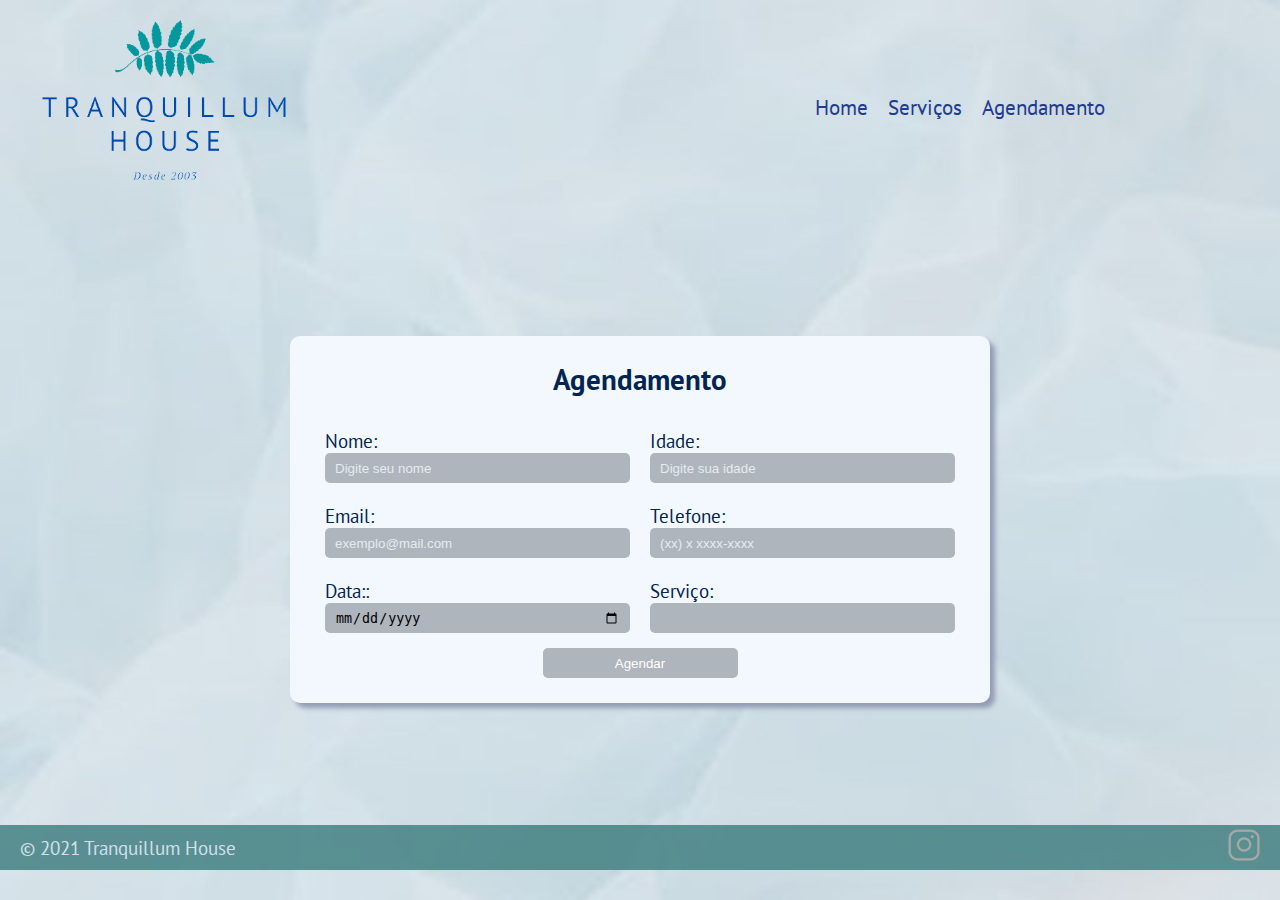
==== commit 95cff1a1: "Alteração da fonte" ====
--- a/agendamento.html
+++ b/agendamento.html
@@ -7,7 +7,7 @@
     <meta name="viewport" content="width=device-width, initial-scale=1.0">
     <link rel="shortcut icon" href="img/favicon.ico" />
     <link rel="stylesheet" href="css/style2.css">
-    <title>Document</title>
+    <title>Tranquillum House</title>
 </head>
 
 <body>
@@ -80,12 +80,13 @@
             </form>
         </div>
     </main>
-     <!-- Aqui sao os icones das redes sociais  -->
-     <footer class="footer">
+    <!-- Aqui sao os icones das redes sociais  -->
+    <footer class="footer">
         <p>&copy 2021 Tranquillum House</p>
         <a class="icone" href="#">
             <img src="img/instagram.png" alt="">
         </a>
     </footer>
 </body>
+
 </html>--- a/css/style2.css
+++ b/css/style2.css
@@ -1,4 +1,5 @@
 @import url('https://fonts.googleapis.com/css2?family=Roboto:wght@100;300&display=swap');
+@import url('https://fonts.googleapis.com/css2?family=PT+Sans&display=swap');
 *{
     box-sizing: border-box;
     margin: 0;
@@ -10,8 +11,9 @@
     height: 100vh;
     background-image: url("../img/texturas/Slide5.JPG");
     background-size: cover;
-    font-family: 'Roboto', sans-serif;
-    
+    font-family: 'PT Sans', sans-serif;
+    /* font-family: 'Roboto', sans-serif;
+     */
 }
 /* navegação e header */
 .header-nav{
@@ -47,12 +49,13 @@
 nav ul a{
     text-decoration: none;
     font-size: 1.3rem;
-    color: #1b3686;
+    color: #1f3b92;
     transition: 300ms;
+   
 }
 nav ul li a:hover{
     color:#022450 ;
-    font-weight: bold
+     font-weight: bold
 }
 /* alinhamento  da page de serviços */
 main{
@@ -100,7 +103,7 @@
     background: #f3f8ff;
     padding: 25px 25px;
     border-radius: 10px;
-    box-shadow: 5px 5px 5px #a4a9b8;
+    box-shadow: 5px 5px 5px #939cb4;
 }
 .title{
     font-size: 1.2rem;
@@ -131,6 +134,7 @@
 border: none;
 border-radius: 5px;
 background-color: #6b737c81;
+padding: 10px;
 
 }
 
@@ -148,6 +152,8 @@
     background-color: #6b737c81;
     color: #ffffff;
     border: none;
+    cursor: pointer;
+    
 }
 
 input::placeholder{
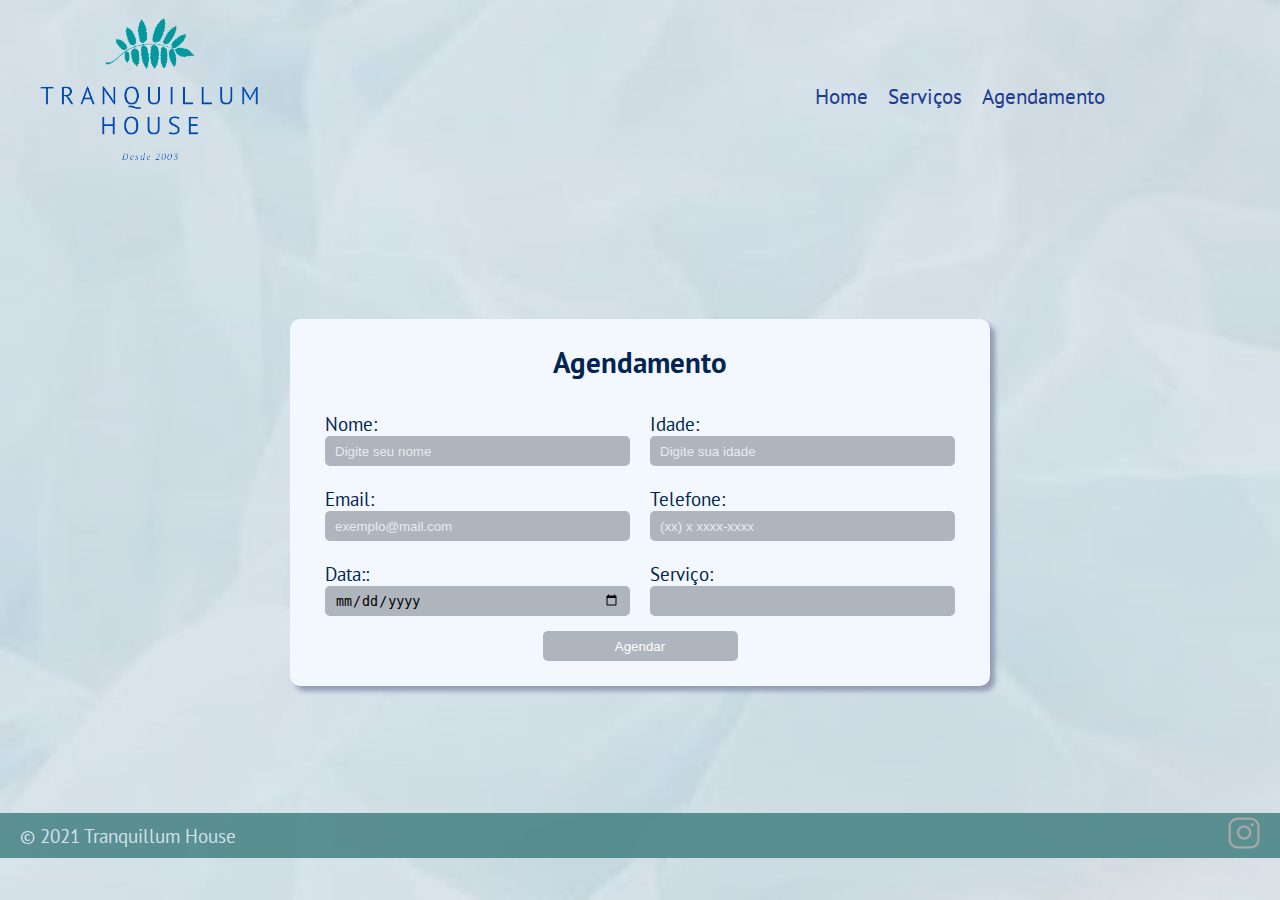
==== commit 4eb1a8e4: "Ajustes na responsividade/Mudança no background do index" ====
--- a/agendamento.html
+++ b/agendamento.html
@@ -6,7 +6,8 @@
     <meta http-equiv="X-UA-Compatible" content="IE=edge">
     <meta name="viewport" content="width=device-width, initial-scale=1.0">
     <link rel="shortcut icon" href="img/favicon.ico" />
-    <link rel="stylesheet" href="css/style2.css">
+    <link rel="stylesheet" href="css/style.css">
+    <link rel="stylesheet" href="css/reponsive.css">
     <title>Tranquillum House</title>
 </head>
 
--- a/css/style.css
+++ b/css/style.css
@@ -0,0 +1,268 @@
+@import url('https://fonts.googleapis.com/css2?family=Roboto:wght@100;300&display=swap');
+@import url('https://fonts.googleapis.com/css2?family=PT+Sans&display=swap');
+*{
+    box-sizing: border-box;
+    margin: 0;
+    padding: 0;
+}
+
+body{
+    width: 100%;
+    height: 100vh;
+    background-image: url("../img/texturas/Slide5.JPG");
+    background-size: cover;
+    font-family: 'PT Sans', sans-serif;
+    /* font-family: 'Roboto', sans-serif;
+     */
+}
+/* navegação e header */
+.header-nav{
+    display: flex;
+    justify-content: space-between;
+   
+    
+}
+/* logo */
+header{
+    width: 50%;
+
+}
+header img{
+    width: 250px;
+    margin-left: 25px;
+}
+nav{
+    display: flex;
+    justify-content: space-evenly;
+    align-items: center;
+    width: 50%;
+   
+}
+/* navegação */
+nav ul {
+    display: flex;
+    list-style: none;
+}
+nav ul li {
+    margin: 10px;
+}
+nav ul a{
+    text-decoration: none;
+    font-size: 1.3rem;
+    color: #1f3b92;
+    transition: 300ms;
+   
+}
+nav ul li a:hover{
+    color:#022450 ;
+     font-weight: bold
+}
+/* alinhamento da page index */
+#sobreNos{
+    display: flex;
+    height: 69.1vh;
+    justify-content: center;
+    align-items: center;
+    padding: 15px;
+    font-size: 1.3rem;
+    text-align: center;
+    color: #1b3686;
+    background-image: url("../img/background.jpg");
+    background-repeat: no-repeat;
+    background-size: cover;
+    background-position: center;
+    background-attachment: fixed;
+    box-shadow:  0px 1px 15px rgb(168, 170, 170), 0px -1px 15px rgb(169, 170, 170);
+}
+
+/* alinhamento  da page de serviços */
+main{
+    display: flex;
+    justify-content: center;
+}
+/* grid com os pacotes da page de serviços */
+.grid-container {
+    display: grid;
+    grid-template-columns: 50vh 50vh;
+    grid-template-rows: 42vh 42vh;
+    padding: 10px;
+    margin-bottom: 25px;
+    grid-gap: 2rem;
+}
+.grid-item {
+    background-color: rgba(253, 239, 239, 0.8);
+    box-shadow: 5px 5px 5px  rgb(179, 179, 171);
+    border-radius: 2%;
+    padding: 20px;
+    text-align: center;
+    transition: 300ms;
+    color: #1b3686;
+  }
+
+  .grid-item:hover{
+    background-color: rgba(131, 156, 156, 0.8);
+    box-shadow: 5px 5px 5px  rgb(155, 155, 149);
+  }
+.grid-item p{
+    margin-top: 2px;
+    font-size: 0.8rem;
+}
+.grid-item ul {
+    list-style: none;
+    margin-top: 2px;
+    margin-bottom: 10px;
+}
+.grid-item ul  li:last-child{
+   
+    margin-bottom: 15px;
+}
+/* Alinhamento da page de agendamento */
+.alinhamento{
+    display: flex;
+    height: 69vh;
+    justify-content: center;
+    align-items: center;
+    padding: 15px;
+}
+.container{
+    max-width: 700px;
+    width: 100%;
+    background: #f3f8ff;
+    padding: 25px 25px;
+    border-radius: 10px;
+    box-shadow: 5px 5px 5px #939cb4;
+}
+.grid-item{
+   width: 47vh;
+}
+.title{
+    font-size: 1.2rem;
+    text-align: center;
+    margin-bottom: 20px;
+    color: #022450;
+}
+/* Formulario da page de agendamento */
+form .container-input{
+    display: flex;
+    flex-wrap: wrap;
+    justify-content: space-between;
+}
+form .container-input .input {
+width: 50%;
+padding: 10px;
+}
+
+label{
+color: #022450;
+font-size: 1.2rem;
+}
+
+.input input {
+height: 30px;
+width: 100%;
+outline: none;
+border: none;
+border-radius: 5px;
+background-color: #6b737c81;
+padding: 10px;
+
+}
+
+form .button{
+    display: flex;
+    align-items: center;
+    justify-content: center;
+    margin-top: 5px;
+    height: 30px;
+}
+form .button input{
+    width: 30%;
+    height: 100%;
+    border-radius: 5px;
+    background-color: #6b737c81;
+    color: #ffffff;
+    border: none;
+    cursor: pointer;
+    
+}
+
+input::placeholder{
+    color: rgb(230, 235, 240);
+}
+
+/* footer da page de agendamento e serviços */
+footer{
+    height: 5vh;
+    display: flex;
+    justify-content: space-between;
+    align-items: center;
+    padding: 20px;
+    background-color: rgba(58, 122, 124, 0.8);
+    font-size: 1.2rem;
+    color: rgb(211, 224, 235);
+}
+
+
+/* @media only screen and (max-width: 768px){
+    .header-nav{
+        flex-direction: column;
+        justify-content: center;
+        align-items: center; */
+    /* }
+    header img{
+        width: 40%;
+        margin-left: 10px;
+    }
+    header {
+        display: flex;
+        align-items: center;
+        justify-content: center;
+        width: 100%;
+    }
+    nav{
+        width: 100%;
+    }
+    nav ul li a{
+        font-size: 100%;
+        
+    }
+    nav ul li {
+        margin: 5px;
+    }
+    /* pagina de agendamento */
+    /* .alinhamento{
+      height: 100vh;  
+    }
+    
+    .title{
+        font-size: 0.9rem;
+    }
+    label{
+        font-size: 0.8rem;
+    }
+    .input input{
+        height: 20px;
+    }
+    form .button{
+        height: 25px;
+    } */ 
+    /* pagina de serviços */
+    /* .grid-container {
+        display: grid;
+        grid-template-columns: 50vh ;
+        grid-template-rows: 50vh 50vh 50vh 50vh ;
+        margin-top: 20px;
+        margin-bottom: 25px;
+    }
+    .main{
+        display: flex;
+        flex-direction: column;
+        height: 100vh; 
+        color: #1b3686; 
+    }
+    footer{
+        font-size: 0.8rem;
+     
+    }
+} 
+*/--- a/css/reponsive.css
+++ b/css/reponsive.css
@@ -0,0 +1,82 @@
+@media only screen and (max-width: 768px){
+    .header-nav{
+        flex-direction: column;
+        justify-content: center;
+        align-items: center;
+    }
+    header img{
+        width: 40%;
+        margin-left: 10px;
+    }
+    header {
+        display: flex;
+        align-items: center;
+        justify-content: center;
+        width: 100%;
+    }
+    nav{
+        width: 100%;
+    }
+    nav ul li a{
+        font-size: 100%;
+        
+    }
+    nav ul li {
+        margin: 5px;
+    }
+    /* pagina index */
+    #sobreNos{
+        margin-top: 20px;
+        font-size: 0.8rem;
+        height: 68.8vh; 
+    }
+    h1{
+        font-size: 1rem; 
+        margin-bottom: 10px;
+    }
+    /* pagina de agendamento */
+    .alinhamento{
+      height: 100vh;  
+    }
+    
+    .title{
+        font-size: 0.9rem;
+    }
+    label{
+        font-size: 0.8rem;
+    }
+    .input input{
+        height: 20px;
+    }
+    form .button{
+        height: 25px;
+    }
+    /* pagina de serviços */
+    .grid-container {
+        display: grid;
+        grid-template-columns: 49.8vh ;
+        grid-template-rows: 45vh 45vh 45vh 45vh ;
+        margin-top: 20px;
+        margin-bottom: 25px;
+    }
+    .main{
+        display: flex;
+        flex-direction: column;
+        height: 100vh; 
+        color: #1b3686; 
+    }
+    h4{
+       margin-bottom: 3px;
+    }
+    p{
+        font-size: 0.8rem;
+        margin-bottom: 2px;
+    }
+    .lista{
+        font-size: 0.9rem;
+    }
+    footer{
+        font-size: 0.8rem;
+     
+    }
+}
